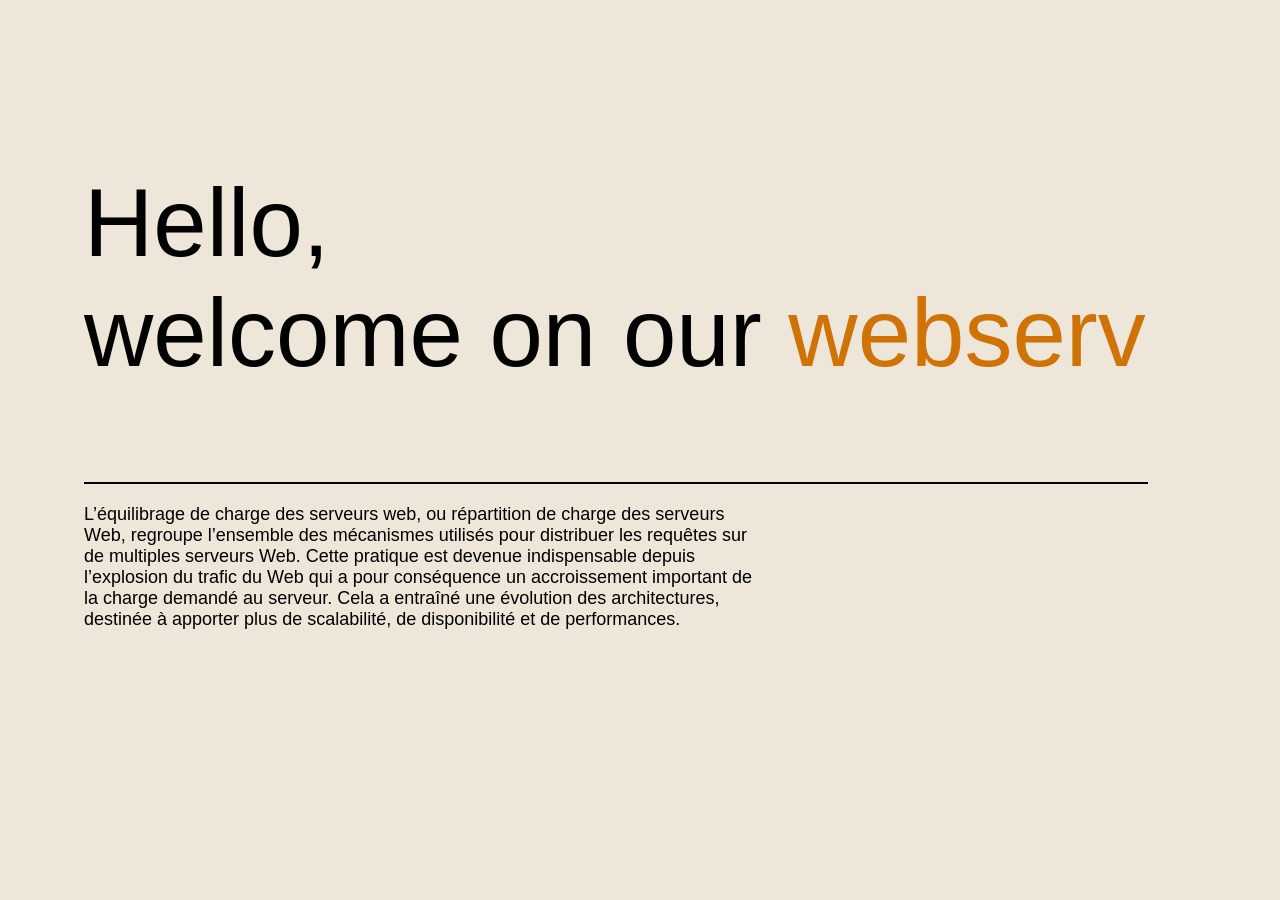
==== www/index.html @ c6036adc "feat: add a HTTPResponse class and integrate it to HTTPServer" ====
<!DOCTYPE html><html><head><meta charSet="utf-8"/><meta name="viewport" content="width=device-width"/><meta name="next-head-count" content="2"/><noscript data-n-css=""></noscript><script defer="" nomodule="" src="/_next/static/chunks/polyfills-c67a75d1b6f99dc8.js"></script><script src="/_next/static/chunks/webpack-d38be8d96a62f950.js" defer=""></script><script src="/_next/static/chunks/framework-d5f8ed288849d546.js" defer=""></script><script src="/_next/static/chunks/main-f2a320f9886f2f8c.js" defer=""></script><script src="/_next/static/chunks/pages/_app-02692530326fb298.js" defer=""></script><script src="/_next/static/chunks/pages/index-ce0d7ea3bcb0d986.js" defer=""></script><script src="/_next/static/LwFa2m-AV8D08vhv6ZPWH/_buildManifest.js" defer=""></script><script src="/_next/static/LwFa2m-AV8D08vhv6ZPWH/_ssgManifest.js" defer=""></script><style data-styled="" data-styled-version="5.3.6">.fjMqUU{margin:20px 0;border-style:solid;border-width:1px;border-color:black;width:100%;}/*!sc*/
data-styled.g1[id="sc-ae1985ca-0"]{content:"fjMqUU,"}/*!sc*/
.chboWz{color:#cf7306;}/*!sc*/
data-styled.g2[id="sc-494a1770-0"]{content:"chboWz,"}/*!sc*/
@font-face{font-family:"FiraCode";src:local("FiraCode"),url("/fonts/FiraCode.ttf") format("truetype");}/*!sc*/
*{margin:0;padding:0;}/*!sc*/
body,html{font-family:-apple-system,BlinkMacSystemFont,'Segoe UI',Roboto,Oxygen,Ubuntu,Cantarell,'Open Sans','Helvetica Neue',sans-serif;}/*!sc*/
h1{font-size:96px;font-weight:500;}/*!sc*/
p{font-size:18px;}/*!sc*/
data-styled.g3[id="sc-global-Fckex1"]{content:"sc-global-Fckex1,"}/*!sc*/
.gyrihV{display:-webkit-inline-box;display:-webkit-inline-flex;display:-ms-inline-flexbox;display:inline-flex;-webkit-flex-direction:column;-ms-flex-direction:column;flex-direction:column;}/*!sc*/
.gyrihV *{display:inline-block;}/*!sc*/
data-styled.g4[id="sc-a8e7f2ed-0"]{content:"gyrihV,"}/*!sc*/
.geZhRd{padding:168px 84px;}/*!sc*/
data-styled.g5[id="sc-7b1122fc-0"]{content:"geZhRd,"}/*!sc*/
.jkDubD{width:680px;display:inline-block;}/*!sc*/
data-styled.g6[id="sc-4adc2a19-0"]{content:"jkDubD,"}/*!sc*/
body,html{background-color:#ede6d9;}/*!sc*/
data-styled.g7[id="sc-global-jbxZjw1"]{content:"sc-global-jbxZjw1,"}/*!sc*/
.hQrrTj{margin-bottom:74px;}/*!sc*/
data-styled.g8[id="sc-cf05f067-0"]{content:"hQrrTj,"}/*!sc*/
</style></head><body><div id="__next"><section class="sc-7b1122fc-0 geZhRd"><div class="sc-a8e7f2ed-0 gyrihV"><h1 class="sc-cf05f067-0 hQrrTj">Hello,<br/>welcome on our <span class="sc-494a1770-0 chboWz">webserv</span></h1><hr class="sc-ae1985ca-0 fjMqUU"/><p class="sc-4adc2a19-0 jkDubD">L’équilibrage de charge des serveurs web, ou répartition de charge des serveurs Web, regroupe l’ensemble des mécanismes utilisés pour distribuer les requêtes sur de multiples serveurs Web. Cette pratique est devenue indispensable depuis l’explosion du trafic du Web qui a pour conséquence un accroissement important de la charge demandé au serveur. Cela a entraîné une évolution des architectures, destinée à apporter plus de scalabilité, de disponibilité et de performances.</p></div></section></div><script id="__NEXT_DATA__" type="application/json">{"props":{"pageProps":{}},"page":"/","query":{},"buildId":"LwFa2m-AV8D08vhv6ZPWH","nextExport":true,"autoExport":true,"isFallback":false,"scriptLoader":[]}</script></body></html>
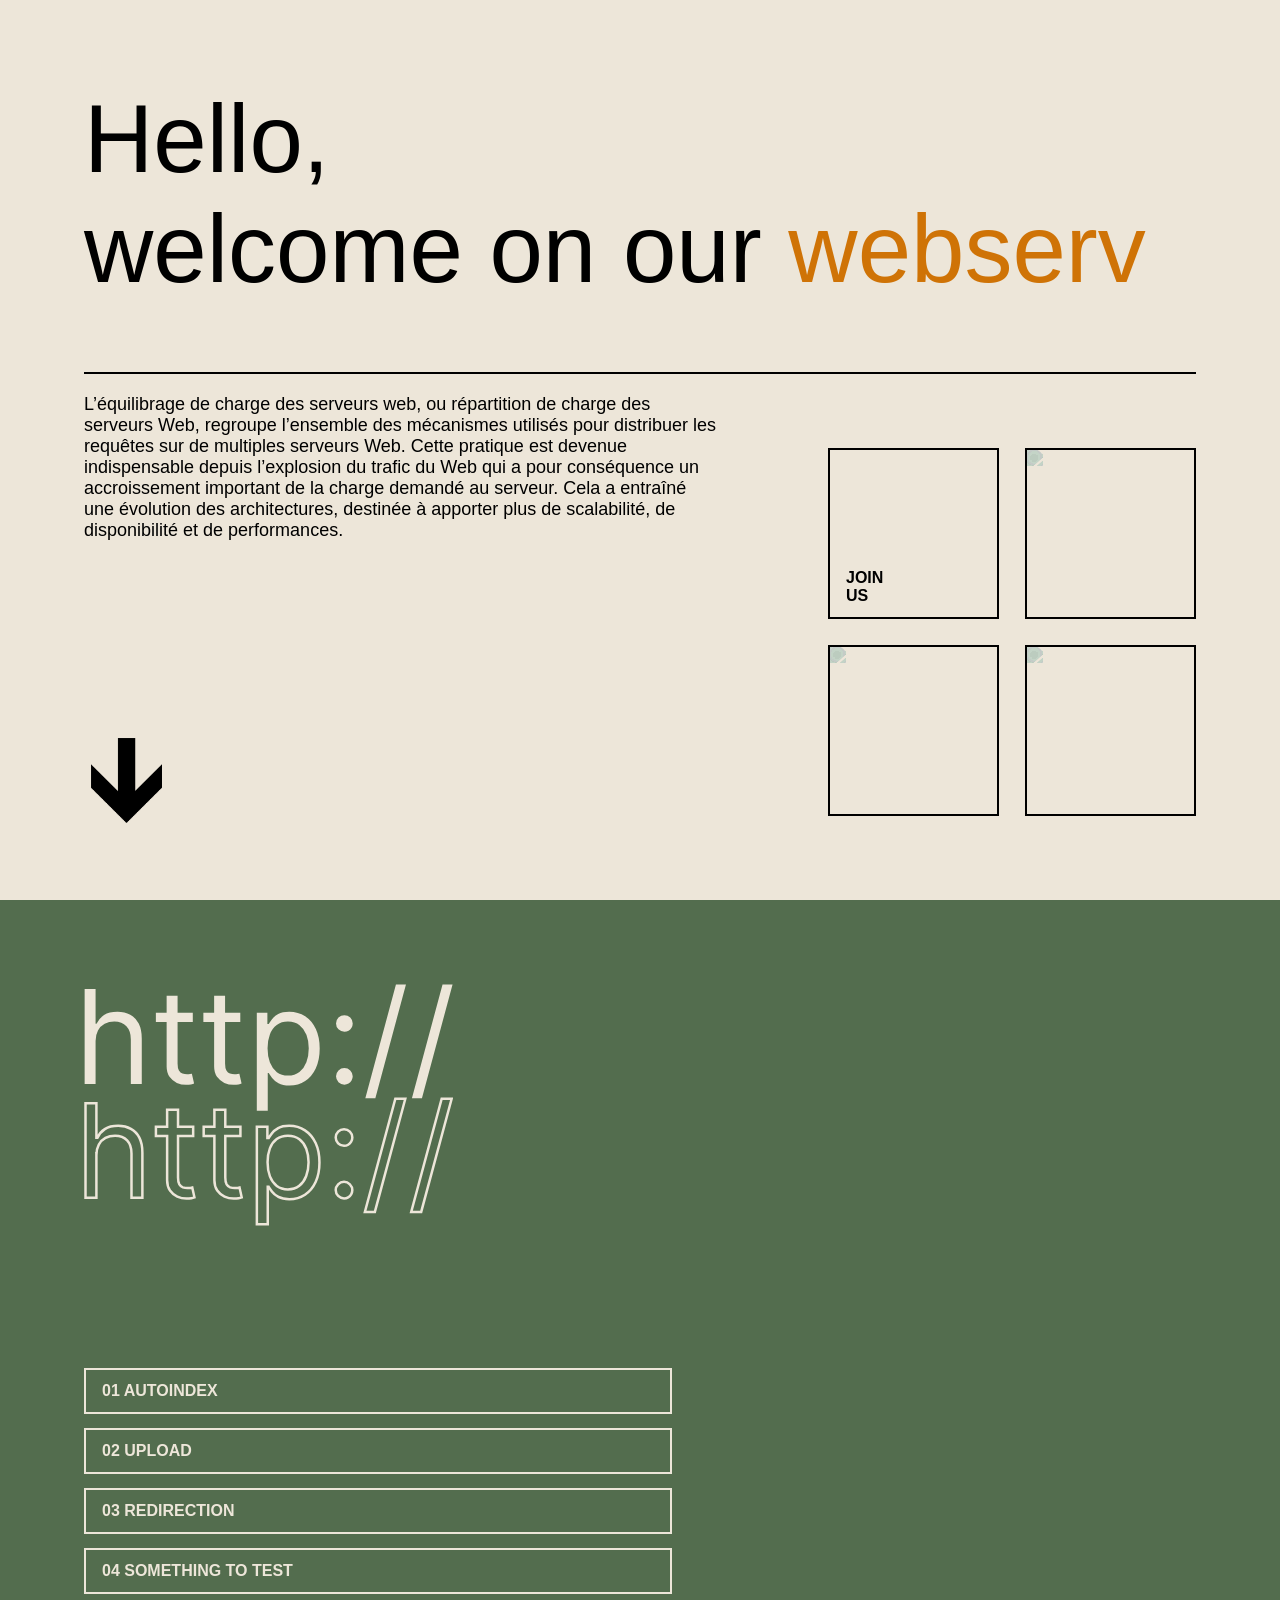
==== commit 004d90ba: "refacto: update www/ with the form html page to upload files" ====
--- a/www/index.html
+++ b/www/index.html
@@ -1,22 +1,44 @@
-<!DOCTYPE html><html><head><meta charSet="utf-8"/><meta name="viewport" content="width=device-width"/><meta name="next-head-count" content="2"/><noscript data-n-css=""></noscript><script defer="" nomodule="" src="/_next/static/chunks/polyfills-c67a75d1b6f99dc8.js"></script><script src="/_next/static/chunks/webpack-d38be8d96a62f950.js" defer=""></script><script src="/_next/static/chunks/framework-d5f8ed288849d546.js" defer=""></script><script src="/_next/static/chunks/main-f2a320f9886f2f8c.js" defer=""></script><script src="/_next/static/chunks/pages/_app-02692530326fb298.js" defer=""></script><script src="/_next/static/chunks/pages/index-ce0d7ea3bcb0d986.js" defer=""></script><script src="/_next/static/LwFa2m-AV8D08vhv6ZPWH/_buildManifest.js" defer=""></script><script src="/_next/static/LwFa2m-AV8D08vhv6ZPWH/_ssgManifest.js" defer=""></script><style data-styled="" data-styled-version="5.3.6">.fjMqUU{margin:20px 0;border-style:solid;border-width:1px;border-color:black;width:100%;}/*!sc*/
-data-styled.g1[id="sc-ae1985ca-0"]{content:"fjMqUU,"}/*!sc*/
+<!DOCTYPE html><html><head><meta charSet="utf-8"/><meta name="viewport" content="width=device-width"/><meta name="next-head-count" content="2"/><noscript data-n-css=""></noscript><script defer="" nomodule="" src="/_next/static/chunks/polyfills-c67a75d1b6f99dc8.js"></script><script src="/_next/static/chunks/webpack-d38be8d96a62f950.js" defer=""></script><script src="/_next/static/chunks/framework-d5f8ed288849d546.js" defer=""></script><script src="/_next/static/chunks/main-f2a320f9886f2f8c.js" defer=""></script><script src="/_next/static/chunks/pages/_app-c9d830bb05cb181b.js" defer=""></script><script src="/_next/static/chunks/636-1575fc18be207883.js" defer=""></script><script src="/_next/static/chunks/pages/index-77a2ff222e8e9157.js" defer=""></script><script src="/_next/static/F-faGveHv_kJ_XrLtw18y/_buildManifest.js" defer=""></script><script src="/_next/static/F-faGveHv_kJ_XrLtw18y/_ssgManifest.js" defer=""></script><style data-styled="" data-styled-version="5.3.6">.kgiBCg{border:none;outline:none;box-sizing:border-box;display:inline-block;background:none;color:inherit;font-weight:600;cursor:pointer;}/*!sc*/
+data-styled.g1[id="sc-ef087b7b-0"]{content:"kgiBCg,"}/*!sc*/
+.ffgxKK{border:2px solid;padding:12px 16px;display:-webkit-box;display:-webkit-flex;display:-ms-flexbox;display:flex;-webkit-box-pack:start;-webkit-justify-content:start;-ms-flex-pack:start;justify-content:start;-webkit-align-items:end;-webkit-box-align:end;-ms-flex-align:end;align-items:end;text-transform:uppercase;}/*!sc*/
+data-styled.g2[id="sc-16273f6-0"]{content:"ffgxKK,"}/*!sc*/
+.duaMEC{margin:20px 0;border-style:solid;border-width:1px;border-color:black;width:100%;}/*!sc*/
+data-styled.g3[id="sc-d0616929-0"]{content:"duaMEC,"}/*!sc*/
 .chboWz{color:#cf7306;}/*!sc*/
-data-styled.g2[id="sc-494a1770-0"]{content:"chboWz,"}/*!sc*/
+data-styled.g4[id="sc-494a1770-0"]{content:"chboWz,"}/*!sc*/
 @font-face{font-family:"FiraCode";src:local("FiraCode"),url("/fonts/FiraCode.ttf") format("truetype");}/*!sc*/
-*{margin:0;padding:0;}/*!sc*/
-body,html{font-family:-apple-system,BlinkMacSystemFont,'Segoe UI',Roboto,Oxygen,Ubuntu,Cantarell,'Open Sans','Helvetica Neue',sans-serif;}/*!sc*/
+*{margin:0;box-sizing:border-box;padding:0;}/*!sc*/
+body,html{color:black;font-family:-apple-system,BlinkMacSystemFont,'Segoe UI',Roboto,Oxygen,Ubuntu,Cantarell,'Open Sans','Helvetica Neue',sans-serif;}/*!sc*/
 h1{font-size:96px;font-weight:500;}/*!sc*/
 p{font-size:18px;}/*!sc*/
-data-styled.g3[id="sc-global-Fckex1"]{content:"sc-global-Fckex1,"}/*!sc*/
+a{color:inherit;-webkit-text-decoration:none;text-decoration:none;}/*!sc*/
+data-styled.g5[id="sc-global-hTsOOy1"]{content:"sc-global-hTsOOy1,"}/*!sc*/
 .gyrihV{display:-webkit-inline-box;display:-webkit-inline-flex;display:-ms-inline-flexbox;display:inline-flex;-webkit-flex-direction:column;-ms-flex-direction:column;flex-direction:column;}/*!sc*/
 .gyrihV *{display:inline-block;}/*!sc*/
-data-styled.g4[id="sc-a8e7f2ed-0"]{content:"gyrihV,"}/*!sc*/
-.geZhRd{padding:168px 84px;}/*!sc*/
-data-styled.g5[id="sc-7b1122fc-0"]{content:"geZhRd,"}/*!sc*/
-.jkDubD{width:680px;display:inline-block;}/*!sc*/
-data-styled.g6[id="sc-4adc2a19-0"]{content:"jkDubD,"}/*!sc*/
+data-styled.g6[id="sc-a8e7f2ed-0"]{content:"gyrihV,"}/*!sc*/
+.kcSwDT{padding:84px;height:100vh;min-height:882px;display:-webkit-box;display:-webkit-flex;display:-ms-flexbox;display:flex;-webkit-flex-direction:column;-ms-flex-direction:column;flex-direction:column;background-color:#ede6d9;color:black;}/*!sc*/
+.cBbVhu{padding:84px;height:100vh;min-height:882px;display:-webkit-box;display:-webkit-flex;display:-ms-flexbox;display:flex;-webkit-flex-direction:column;-ms-flex-direction:column;flex-direction:column;background-color:#536d4e;color:#ede6d9;}/*!sc*/
+data-styled.g7[id="sc-d179d398-0"]{content:"kcSwDT,cBbVhu,"}/*!sc*/
+.jogMpz{width:636px;display:inline-block;}/*!sc*/
+data-styled.g8[id="sc-eb76a6a-0"]{content:"jogMpz,"}/*!sc*/
+.dUGnWx{display:grid;grid-template-columns:auto auto;gap:26px;}/*!sc*/
+.dUGnWx > *{border:2px solid black;width:171px;height:171px;}/*!sc*/
+data-styled.g9[id="sc-db556e0a-0"]{content:"dUGnWx,"}/*!sc*/
+.eORtIR{width:100%;height:100%;}/*!sc*/
+data-styled.g10[id="sc-db556e0a-1"]{content:"eORtIR,"}/*!sc*/
 body,html{background-color:#ede6d9;}/*!sc*/
-data-styled.g7[id="sc-global-jbxZjw1"]{content:"sc-global-jbxZjw1,"}/*!sc*/
-.hQrrTj{margin-bottom:74px;}/*!sc*/
-data-styled.g8[id="sc-cf05f067-0"]{content:"hQrrTj,"}/*!sc*/
-</style></head><body><div id="__next"><section class="sc-7b1122fc-0 geZhRd"><div class="sc-a8e7f2ed-0 gyrihV"><h1 class="sc-cf05f067-0 hQrrTj">Hello,<br/>welcome on our <span class="sc-494a1770-0 chboWz">webserv</span></h1><hr class="sc-ae1985ca-0 fjMqUU"/><p class="sc-4adc2a19-0 jkDubD">L’équilibrage de charge des serveurs web, ou répartition de charge des serveurs Web, regroupe l’ensemble des mécanismes utilisés pour distribuer les requêtes sur de multiples serveurs Web. Cette pratique est devenue indispensable depuis l’explosion du trafic du Web qui a pour conséquence un accroissement important de la charge demandé au serveur. Cela a entraîné une évolution des architectures, destinée à apporter plus de scalabilité, de disponibilité et de performances.</p></div></section></div><script id="__NEXT_DATA__" type="application/json">{"props":{"pageProps":{}},"page":"/","query":{},"buildId":"LwFa2m-AV8D08vhv6ZPWH","nextExport":true,"autoExport":true,"isFallback":false,"scriptLoader":[]}</script></body></html>+data-styled.g11[id="sc-global-jbxZjw1"]{content:"sc-global-jbxZjw1,"}/*!sc*/
+.gSrHTC{margin-bottom:48px;}/*!sc*/
+data-styled.g12[id="sc-4c204598-0"]{content:"gSrHTC,"}/*!sc*/
+.XpXot{height:100%;display:inline-grid;grid-template-columns:1fr auto;grid-template-rows:auto auto;grid-template-areas: "text heads" "arrow heads";}/*!sc*/
+.XpXot > :nth-child(1){grid-area:text;-webkit-align-self:start;-ms-flex-item-align:start;align-self:start;}/*!sc*/
+.XpXot > :nth-child(2){-webkit-align-self:end;-ms-flex-item-align:end;align-self:end;grid-area:heads;}/*!sc*/
+.XpXot > :nth-child(3){-webkit-align-self:end;-ms-flex-item-align:end;align-self:end;grid-area:arrow;}/*!sc*/
+data-styled.g13[id="sc-4c204598-1"]{content:"XpXot,"}/*!sc*/
+.eWxQSa{margin-top:128px;list-style-type:none;}/*!sc*/
+.eWxQSa li{margin:14px 0;}/*!sc*/
+.eWxQSa li *{width:588px;}/*!sc*/
+data-styled.g14[id="sc-4c204598-2"]{content:"eWxQSa,"}/*!sc*/
+.cmqnFu{-webkit-transform:rotate(90deg);-ms-transform:rotate(90deg);transform:rotate(90deg);}/*!sc*/
+data-styled.g15[id="sc-4c204598-3"]{content:"cmqnFu,"}/*!sc*/
+</style></head><body><div id="__next"><section class="sc-d179d398-0 kcSwDT"><div class="sc-a8e7f2ed-0 gyrihV"><h1 class="sc-4c204598-0 gSrHTC">Hello,<br/>welcome on our <span class="sc-494a1770-0 chboWz">webserv</span></h1><hr class="sc-d0616929-0 duaMEC"/></div><div class="sc-4c204598-1 XpXot"><p class="sc-eb76a6a-0 jogMpz">L’équilibrage de charge des serveurs web, ou répartition de charge des serveurs Web, regroupe l’ensemble des mécanismes utilisés pour distribuer les requêtes sur de multiples serveurs Web. Cette pratique est devenue indispensable depuis l’explosion du trafic du Web qui a pour conséquence un accroissement important de la charge demandé au serveur. Cela a entraîné une évolution des architectures, destinée à apporter plus de scalabilité, de disponibilité et de performances.</p><div class="sc-db556e0a-0 dUGnWx"><a href="#" class="sc-ef087b7b-0 kgiBCg sc-16273f6-0 ffgxKK">Join<br/>us</a><a href="https://profile.intra.42.fr/users/abiju-du" class="sc-ef087b7b-0 kgiBCg"><noscript><img alt="alt" srcSet="/nextImageExportOptimizer/abiju-du.e599fbda-opt-256.WEBP 1x, /nextImageExportOptimizer/abiju-du.e599fbda-opt-640.WEBP 2x" src="/nextImageExportOptimizer/abiju-du.e599fbda-opt-640.WEBP" width="256" height="256" decoding="async" data-nimg="1" class="sc-db556e0a-1 eORtIR" loading="lazy" style="color:transparent"/></noscript><img alt="alt" srcSet="/nextImageExportOptimizer/abiju-du.e599fbda-opt-256.WEBP 1x, /nextImageExportOptimizer/abiju-du.e599fbda-opt-640.WEBP 2x" src="/nextImageExportOptimizer/abiju-du.e599fbda-opt-640.WEBP" width="256" height="256" decoding="async" data-nimg="1" class="sc-db556e0a-1 eORtIR" loading="lazy" style="color:transparent;background-size:cover;background-position:50% 50%;background-repeat:no-repeat;background-image:url(/nextImageExportOptimizer/abiju-du.e599fbda-opt-10.WEBP);filter:url(#sharpBlur)"/><svg style="border:0;clip:rect(0 0 0 0);height:1px;margin:-1px;overflow:hidden;padding:0;position:absolute;width:1px;display:none"><filter id="sharpBlur"><feGaussianBlur stdDeviation="20" color-interpolation-filters="sRGB"></feGaussianBlur><feColorMatrix type="matrix" color-interpolation-filters="sRGB" values="1 0 0 0 0, 0 1 0 0 0, 0 0 1 0 0, 0 0 0 9 0"></feColorMatrix><feComposite in2="SourceGraphic" operator="in"></feComposite></filter></svg></a><a href="https://profile.intra.42.fr/users/sasaicic" class="sc-ef087b7b-0 kgiBCg"><noscript><img alt="alt" srcSet="/nextImageExportOptimizer/sasaicic.f090ab99-opt-256.WEBP 1x, /nextImageExportOptimizer/sasaicic.f090ab99-opt-640.WEBP 2x" src="/nextImageExportOptimizer/sasaicic.f090ab99-opt-640.WEBP" width="256" height="256" decoding="async" data-nimg="1" class="sc-db556e0a-1 eORtIR" loading="lazy" style="color:transparent"/></noscript><img alt="alt" srcSet="/nextImageExportOptimizer/sasaicic.f090ab99-opt-256.WEBP 1x, /nextImageExportOptimizer/sasaicic.f090ab99-opt-640.WEBP 2x" src="/nextImageExportOptimizer/sasaicic.f090ab99-opt-640.WEBP" width="256" height="256" decoding="async" data-nimg="1" class="sc-db556e0a-1 eORtIR" loading="lazy" style="color:transparent;background-size:cover;background-position:50% 50%;background-repeat:no-repeat;background-image:url(/nextImageExportOptimizer/sasaicic.f090ab99-opt-10.WEBP);filter:url(#sharpBlur)"/><svg style="border:0;clip:rect(0 0 0 0);height:1px;margin:-1px;overflow:hidden;padding:0;position:absolute;width:1px;display:none"><filter id="sharpBlur"><feGaussianBlur stdDeviation="20" color-interpolation-filters="sRGB"></feGaussianBlur><feColorMatrix type="matrix" color-interpolation-filters="sRGB" values="1 0 0 0 0, 0 1 0 0 0, 0 0 1 0 0, 0 0 0 9 0"></feColorMatrix><feComposite in2="SourceGraphic" operator="in"></feComposite></filter></svg></a><a href="https://profile.intra.42.fr/users/lefendie" class="sc-ef087b7b-0 kgiBCg"><noscript><img alt="alt" srcSet="/nextImageExportOptimizer/lefendie.ed04d5c4-opt-256.WEBP 1x, /nextImageExportOptimizer/lefendie.ed04d5c4-opt-640.WEBP 2x" src="/nextImageExportOptimizer/lefendie.ed04d5c4-opt-640.WEBP" width="256" height="256" decoding="async" data-nimg="1" class="sc-db556e0a-1 eORtIR" loading="lazy" style="color:transparent"/></noscript><img alt="alt" srcSet="/nextImageExportOptimizer/lefendie.ed04d5c4-opt-256.WEBP 1x, /nextImageExportOptimizer/lefendie.ed04d5c4-opt-640.WEBP 2x" src="/nextImageExportOptimizer/lefendie.ed04d5c4-opt-640.WEBP" width="256" height="256" decoding="async" data-nimg="1" class="sc-db556e0a-1 eORtIR" loading="lazy" style="color:transparent;background-size:cover;background-position:50% 50%;background-repeat:no-repeat;background-image:url(/nextImageExportOptimizer/lefendie.ed04d5c4-opt-10.WEBP);filter:url(#sharpBlur)"/><svg style="border:0;clip:rect(0 0 0 0);height:1px;margin:-1px;overflow:hidden;padding:0;position:absolute;width:1px;display:none"><filter id="sharpBlur"><feGaussianBlur stdDeviation="20" color-interpolation-filters="sRGB"></feGaussianBlur><feColorMatrix type="matrix" color-interpolation-filters="sRGB" values="1 0 0 0 0, 0 1 0 0 0, 0 0 1 0 0, 0 0 0 9 0"></feColorMatrix><feComposite in2="SourceGraphic" operator="in"></feComposite></filter></svg></a></div><svg data-name="Calque 1" xmlns="http://www.w3.org/2000/svg" xmlns:xlink="http://www.w3.org/1999/xlink" viewBox="0 0 2400 2007" width="85px" class="sc-4c204598-3 cmqnFu"><image width="2400" height="2007" xlink:href="[data-uri]"></image></svg></div></section><section class="sc-d179d398-0 cBbVhu"><svg width="369.18" height="241.81" viewBox="0 0 97.678 63.98" xmlns="http://www.w3.org/2000/svg" fill="currentColor"><g aria-label="http://"><path d="M3.061 15.105v11.34H.165V1.31H3.06v9.229h.245q.663-1.46 1.989-2.32 1.337-.87 3.559-.87 1.927 0 3.375.772 1.448.761 2.246 2.344.81 1.571.81 4.001v11.979h-2.897V14.662q0-2.246-1.165-3.473-1.154-1.24-3.204-1.24-1.424 0-2.553.602-1.116.601-1.767 1.755-.638 1.154-.638 2.798zM28.785 7.594v2.454h-9.77V7.594zm-6.922-4.517h2.896v17.968q0 1.227.356 1.841.368.601.933.81.577.196 1.215.196.479 0 .785-.049l.491-.098.59 2.602q-.295.11-.823.221-.528.123-1.338.123-1.227 0-2.405-.528-1.166-.528-1.94-1.608-.76-1.08-.76-2.724zM41.352 7.594v2.454h-9.77V7.594zM34.43 3.077h2.896v17.968q0 1.227.356 1.841.368.601.933.81.577.196 1.215.196.479 0 .786-.049l.49-.098.59 2.602q-.295.11-.823.221-.527.123-1.338.123-1.227 0-2.405-.528-1.166-.528-1.94-1.608-.76-1.08-.76-2.724zM45.722 33.519V7.598h2.798v2.994h.344q.319-.49.883-1.252.577-.773 1.645-1.374 1.08-.614 2.92-.614 2.382 0 4.198 1.19 1.817 1.191 2.835 3.376 1.019 2.185 1.019 5.155 0 2.994-1.019 5.191-1.018 2.185-2.823 3.387-1.804 1.191-4.16 1.191-1.816 0-2.909-.601-1.092-.614-1.681-1.387-.59-.786-.908-1.301h-.246v9.966zm2.847-16.495q0 2.135.626 3.768.626 1.62 1.829 2.54 1.202.908 2.945.908 1.817 0 3.032-.957 1.227-.97 1.84-2.602.627-1.644.627-3.657 0-1.988-.614-3.584-.601-1.608-1.829-2.54-1.215-.946-3.056-.946-1.767 0-2.97.896-1.203.884-1.816 2.48-.614 1.583-.614 3.694zM68.891 26.646q-.908 0-1.558-.65-.65-.651-.65-1.56 0-.908.65-1.558t1.558-.65q.909 0 1.56.65.65.65.65 1.559 0 .601-.307 1.104-.295.503-.798.81-.49.295-1.105.295zm0-13.991q-.908 0-1.558-.65-.65-.651-.65-1.56t.65-1.558q.65-.65 1.558-.65.909 0 1.56.65.65.65.65 1.559 0 .601-.307 1.104-.295.504-.798.81-.49.295-1.105.295zM85.19.132l-8.1 30.094h-2.652l8.1-30.094zM97.518.132l-8.1 30.094h-2.651l8.1-30.094z"></path></g><g fill="none" stroke="currentColor" stroke-width="0.661" aria-label="http://"><path d="M3.279 45.259v11.286H.396V31.53H3.28v9.185h.244q.66-1.453 1.979-2.308 1.331-.868 3.542-.868 1.918 0 3.36.77 1.44.757 2.234 2.333.807 1.563.807 3.982v11.92h-2.883V44.82q0-2.235-1.16-3.457-1.149-1.234-3.188-1.234-1.417 0-2.541.599-1.112.598-1.759 1.747-.635 1.148-.635 2.785zM21.992 33.289h2.883v4.495h4.006v2.443h-4.006V51.17c0 .814.118 1.425.354 1.832.244.399.554.668.928.806.383.13.786.196 1.21.196.317 0 .577-.017.781-.05l.489-.097.586 2.59a5.865 5.865 0 0 1-.818.22c-.35.08-.794.121-1.332.121a5.802 5.802 0 0 1-2.394-.525 4.756 4.756 0 0 1-1.93-1.6c-.505-.717-.757-1.62-.757-2.712V40.226h-2.966v-2.442h2.966zM34.499 33.289h2.883v4.495h4.006v2.443h-4.006V51.17c0 .814.118 1.425.354 1.832.244.399.554.668.928.806.383.13.786.196 1.21.196.317 0 .577-.017.781-.05l.489-.097.586 2.59a5.865 5.865 0 0 1-.818.22c-.35.08-.794.121-1.332.121a5.802 5.802 0 0 1-2.394-.525 4.756 4.756 0 0 1-1.93-1.6c-.505-.717-.757-1.62-.757-2.712V40.226h-2.834v-2.442H34.5zM45.736 63.579V37.782h2.785v2.98h.342q.317-.488.88-1.246.573-.77 1.636-1.368 1.075-.61 2.907-.61 2.37 0 4.177 1.184 1.808 1.185 2.822 3.36 1.014 2.174 1.014 5.13 0 2.98-1.014 5.166-1.014 2.174-2.81 3.371-1.795 1.185-4.14 1.185-1.808 0-2.895-.598-1.087-.611-1.673-1.38-.587-.782-.904-1.295h-.245v9.918zm2.834-16.416q0 2.125.623 3.75.623 1.612 1.82 2.528 1.197.904 2.931.904 1.808 0 3.017-.953 1.221-.965 1.832-2.59.623-1.636.623-3.64 0-1.978-.61-3.566-.599-1.6-1.82-2.528-1.21-.94-3.042-.94-1.759 0-2.956.891-1.197.88-1.808 2.467-.61 1.576-.61 3.677zM68.798 56.739q-.904 0-1.551-.647-.648-.648-.648-1.552 0-.903.648-1.55.647-.648 1.551-.648.904 0 1.551.647.648.648.648 1.551 0 .599-.306 1.1-.293.5-.794.806-.488.293-1.099.293zm0-13.924q-.904 0-1.551-.647-.648-.648-.648-1.552 0-.903.648-1.55.647-.648 1.551-.648.904 0 1.551.647.648.648.648 1.551 0 .599-.306 1.1-.293.5-.794.806-.488.293-1.099.293zM85.018 30.359l-8.062 29.95h-2.638l8.062-29.95zM97.278 30.359l-8.062 29.95h-2.638l8.062-29.95z"></path></g></svg><ul class="sc-4c204598-2 eWxQSa"><li><a href="#" class="sc-ef087b7b-0 kgiBCg sc-16273f6-0 ffgxKK">01 Autoindex</a></li><li><a href="upload_form.html" class="sc-ef087b7b-0 kgiBCg sc-16273f6-0 ffgxKK">02 Upload</a></li><li><a href="#" class="sc-ef087b7b-0 kgiBCg sc-16273f6-0 ffgxKK">03 Redirection</a></li><li><a href="#" class="sc-ef087b7b-0 kgiBCg sc-16273f6-0 ffgxKK">04 Something to test</a></li></ul></section></div><script id="__NEXT_DATA__" type="application/json">{"props":{"pageProps":{}},"page":"/","query":{},"buildId":"F-faGveHv_kJ_XrLtw18y","nextExport":true,"autoExport":true,"isFallback":false,"scriptLoader":[]}</script></body></html>
